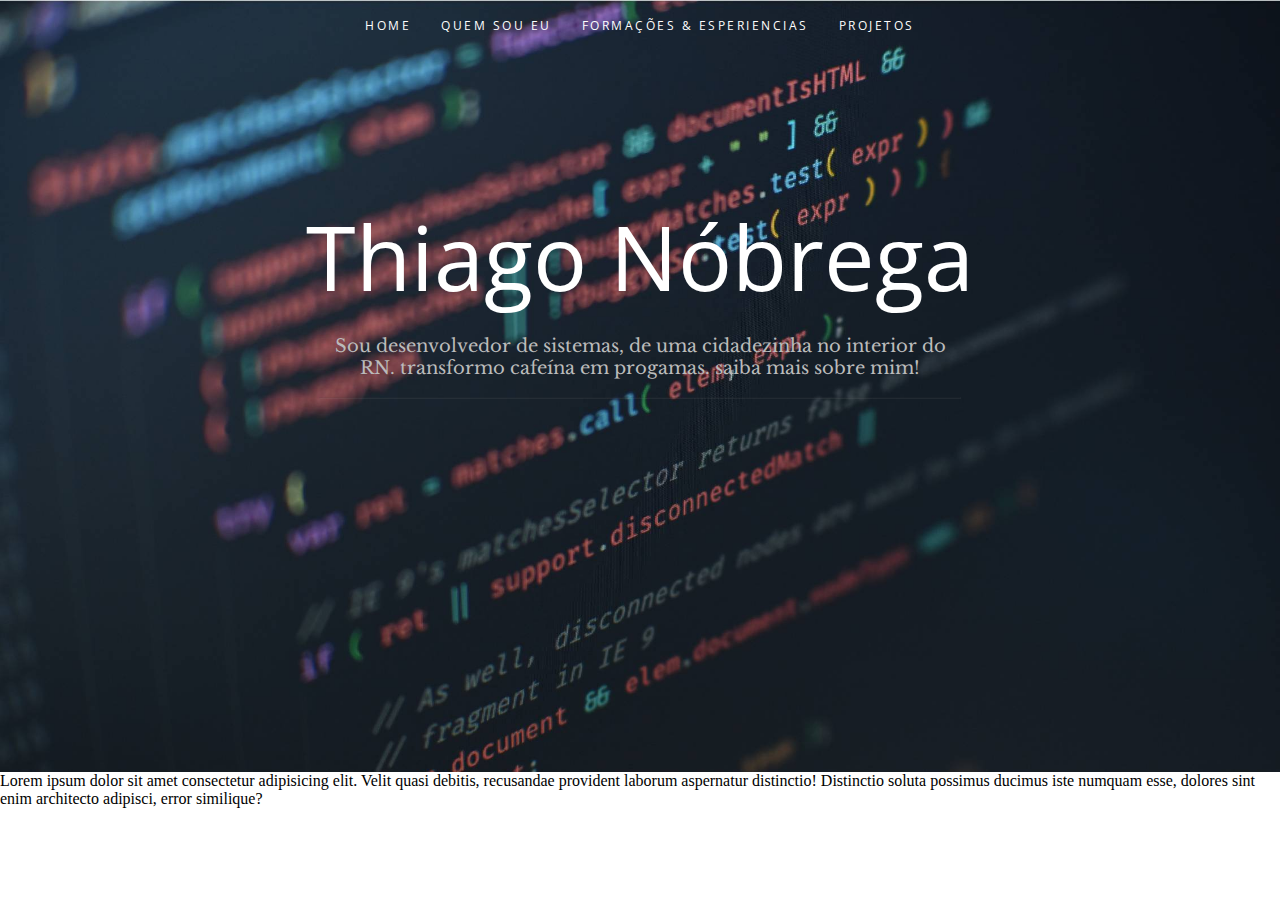
==== index.html @ 5a0bddae "Parte de arquivos do site pessoal" ====
<!DOCTYPE html>
<html lang="en">
<head>
    <meta charset="UTF-8">
    <meta http-equiv="X-UA-Compatible" content="IE=edge">
    <meta name="viewport" content="width=device-width, initial-scale=1.0">
    <link rel="stylesheet" href="style.css">
    <title>Thiago Nóbrega</title>
</head>
<body>
    <header>
        <div class="menu" id='home'>
            <ul>
                <li><a href="#home">Home</a></li>
                <li><a href="#">Quem sou eu</a></li>
                <li><a href="#">Formações & esperiencias</a></li>
                <li><a href="#">Projetos</a></li>
            </ul>
        </div>
        <div class='introduction'>
            <h1>Thiago Nóbrega</h1>
            <p>Sou desenvolvedor de sistemas, de uma cidadezinha no interior do RN. transformo cafeína em progamas. saiba mais sobre mim!</p>
        </div>
        <hr>
    </header>

    <div class="home">
        <p>Lorem ipsum dolor sit amet consectetur adipisicing elit. Velit quasi debitis, recusandae provident laborum aspernatur distinctio! Distinctio soluta possimus ducimus iste numquam esse, dolores sint enim architecto adipisci, error similique?</p>
    </div>
    <script>

    </script>
</body>
</html>
---- style.css ----
@import url('https://fonts.googleapis.com/css2?family=Open+Sans:wght@700&family=Roboto:wght@400;700&display=swap');

@import url('https://fonts.googleapis.com/css2?family=Libre+Baskerville&family=Open+Sans:wght@800&family=Roboto:wght@400;700&display=swap');

* {
    padding: 0;
    margin: 0;
}

header {
    position: relative;
    height: 772px;
    min-height: 500px;
    width: 100%;
    background: #161415 url(imagens/banner4.jpg) no-repeat top center;
    background-size: cover !important;
	    -webkit-background-size: cover !important;
    text-align: center;
    overflow: hidden;
}

header .introduction {
    margin-top: 140px;
}

header h1{
    color: #fff;
    font: 90px 'open sans', sans-serif;
    font-size: 90px;
    margin: 18px;
    
}

header p {
    font-family: 'Libre Baskerville', serif;
    color: rgb(187, 187, 187);
    font-size: 18px;
    margin: auto;
    width: 50%;
    
}

header hr {
    width: 50%;
    margin: 18px auto 24px auto;
    border-color: #2F2D2E;
    border-color: rgba(150, 150, 150, .1);
}

.menu {
    margin-top: 8px;
    display: block;
}


.menu ul li {
    display: inline-block;
    line-height: 18px;
    margin-bottom: 12px;
    padding: 8px 13px;
}

.menu ul li a {
    color: #fff;
    font-family: 'Open Sans', sans-serif;
    text-decoration: none;
    font-size: 12px;
    text-transform: uppercase;
    letter-spacing: 2.5px;
    
}
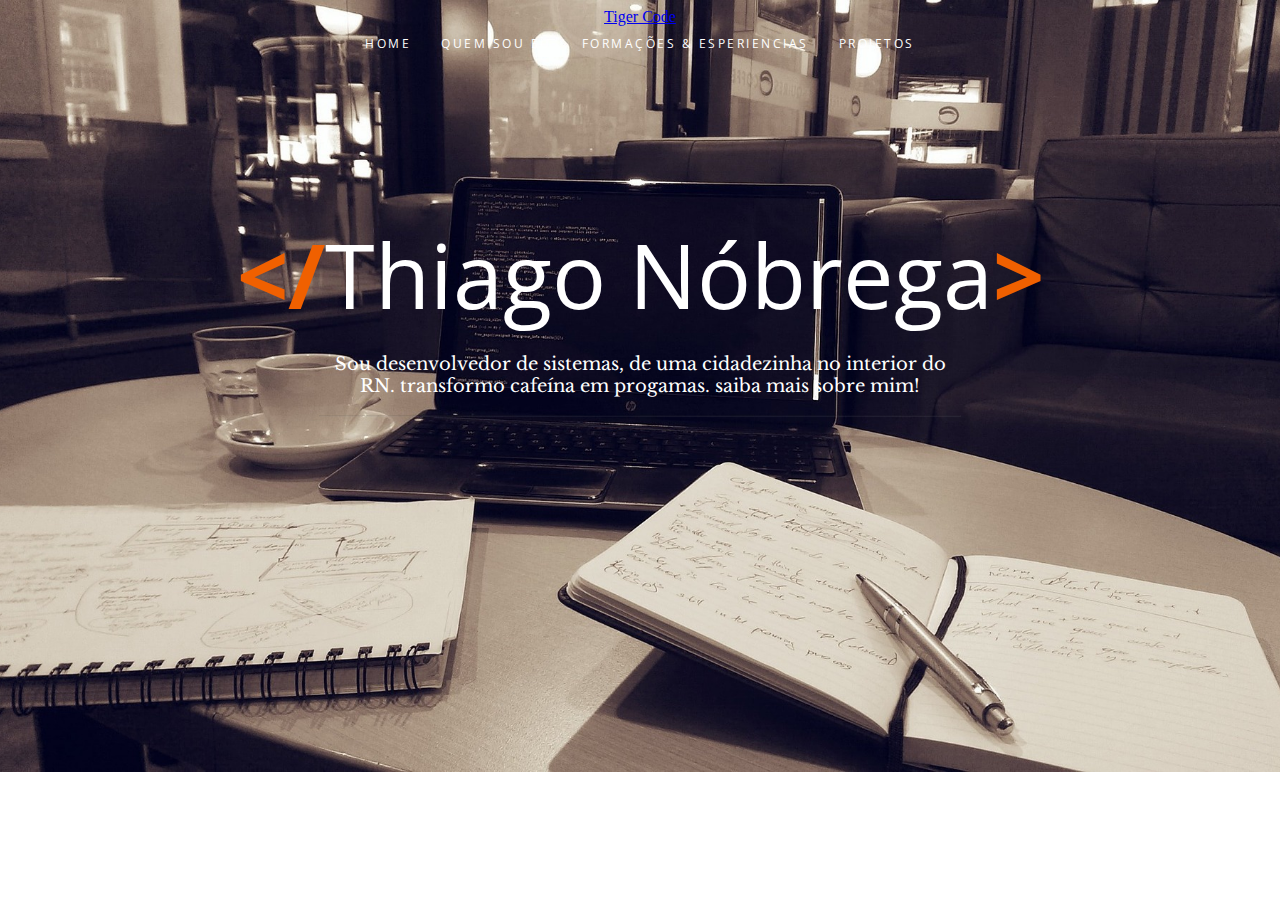
==== commit 88d8cc37: "perte da pagina principal" ====
--- a/index.html
+++ b/index.html
@@ -10,6 +10,7 @@
 <body>
     <header>
         <div class="menu" id='home'>
+            <a href="logo" href="/">Tiger Code</a>
             <ul>
                 <li><a href="#home">Home</a></li>
                 <li><a href="#">Quem sou eu</a></li>
@@ -18,15 +19,15 @@
             </ul>
         </div>
         <div class='introduction'>
-            <h1>Thiago Nóbrega</h1>
+            <h1><b class='code_color'>&lt;/</b>Thiago Nóbrega<b class='code_color'>&gt;</b></h1>
             <p>Sou desenvolvedor de sistemas, de uma cidadezinha no interior do RN. transformo cafeína em progamas. saiba mais sobre mim!</p>
         </div>
         <hr>
     </header>
 
-    <div class="home">
+    <!-- <div class="home">
         <p>Lorem ipsum dolor sit amet consectetur adipisicing elit. Velit quasi debitis, recusandae provident laborum aspernatur distinctio! Distinctio soluta possimus ducimus iste numquam esse, dolores sint enim architecto adipisci, error similique?</p>
-    </div>
+    </div> -->
     <script>
 
     </script>
--- a/style.css
+++ b/style.css
@@ -12,7 +12,7 @@
     height: 772px;
     min-height: 500px;
     width: 100%;
-    background: #161415 url(imagens/banner4.jpg) no-repeat top center;
+    background: #161415 url(imagens/banner7.jpg) no-repeat top center;
     background-size: cover !important;
 	    -webkit-background-size: cover !important;
     text-align: center;
@@ -33,7 +33,7 @@
 
 header p {
     font-family: 'Libre Baskerville', serif;
-    color: rgb(187, 187, 187);
+    color: #fff;
     font-size: 18px;
     margin: auto;
     width: 50%;
@@ -70,3 +70,7 @@
     
 }
 
+.code_color {
+    color: #F06000;
+}
+
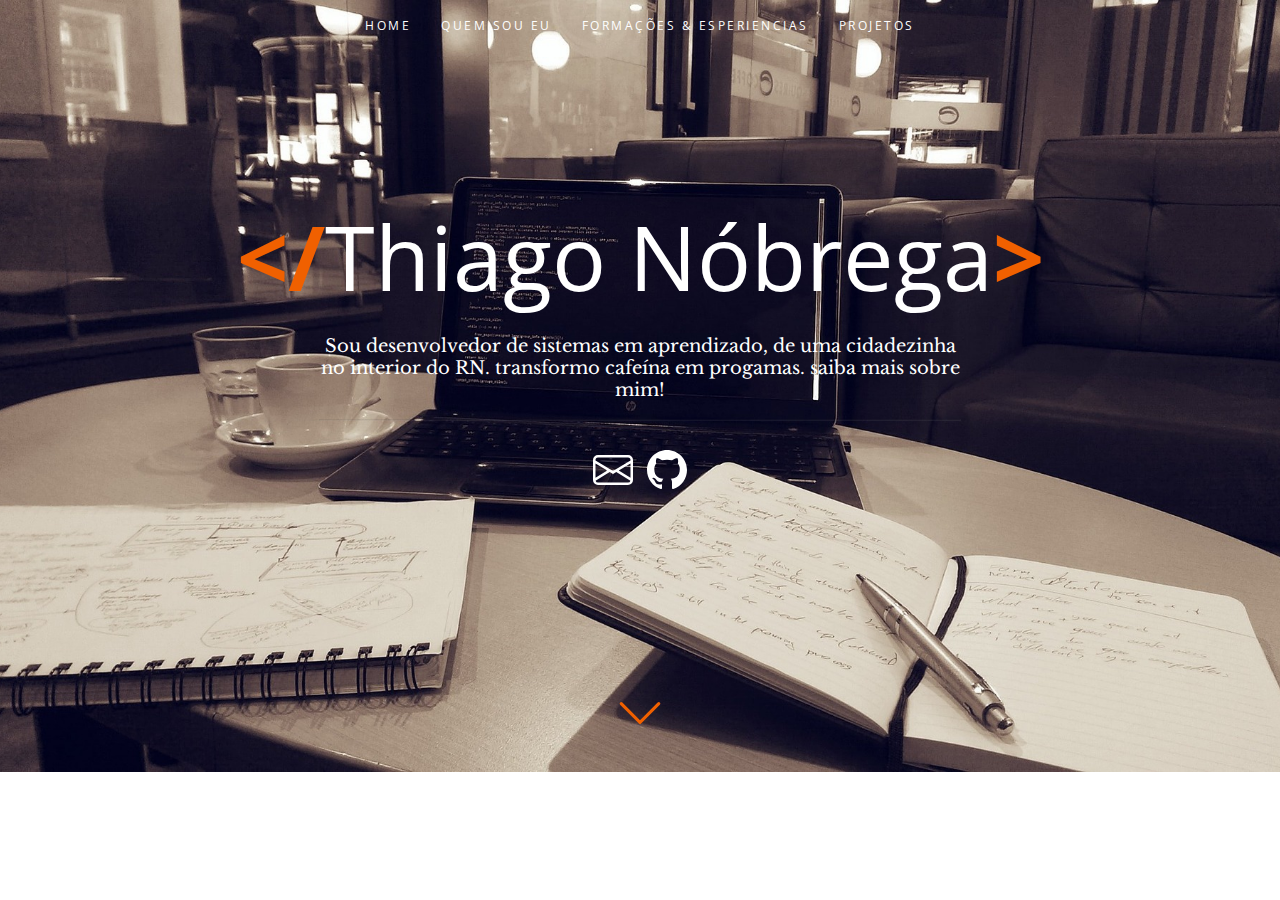
==== commit c9f449eb: "parte do icones de  contato" ====
--- a/index.html
+++ b/index.html
@@ -4,25 +4,45 @@
     <meta charset="UTF-8">
     <meta http-equiv="X-UA-Compatible" content="IE=edge">
     <meta name="viewport" content="width=device-width, initial-scale=1.0">
+    <link href="https://cdn.jsdelivr.net/npm/bootstrap@5.1.3/dist/css/bootstrap.min.css" rel="stylesheet" integrity="sha384-1BmE4kWBq78iYhFldvKuhfTAU6auU8tT94WrHftjDbrCEXSU1oBoqyl2QvZ6jIW3" crossorigin="anonymous">
     <link rel="stylesheet" href="style.css">
     <title>Thiago Nóbrega</title>
 </head>
 <body>
     <header>
-        <div class="menu" id='home'>
-            <a href="logo" href="/">Tiger Code</a>
+        <nav class="menu" id='home'>
             <ul>
                 <li><a href="#home">Home</a></li>
                 <li><a href="#">Quem sou eu</a></li>
                 <li><a href="#">Formações & esperiencias</a></li>
                 <li><a href="#">Projetos</a></li>
             </ul>
-        </div>
+        </nav>
         <div class='introduction'>
             <h1><b class='code_color'>&lt;/</b>Thiago Nóbrega<b class='code_color'>&gt;</b></h1>
-            <p>Sou desenvolvedor de sistemas, de uma cidadezinha no interior do RN. transformo cafeína em progamas. saiba mais sobre mim!</p>
+            <p>Sou desenvolvedor de sistemas em aprendizado, de uma cidadezinha no interior do RN. transformo cafeína em progamas. saiba mais sobre mim!</p>
         </div>
         <hr>
+        <div class="container" id="contato">
+            <ul>
+                <li><a href="#"><svg class="icon_envelope" xmlns="http://www.w3.org/2000/svg" width="16" height="16" fill="currentColor" class="bi bi-envelope" viewBox="0 0 16 16">
+                <path d="M0 4a2 2 0 0 1 2-2h12a2 2 0 0 1 2 2v8a2 2 0 0 1-2 2H2a2 2 0 0 1-2-2V4Zm2-1a1 1 0 0 0-1 1v.217l7 4.2 7-4.2V4a1 1 0 0 0-1-1H2Zm13 2.383-4.708 2.825L15 11.105V5.383Zm-.034 6.876-5.64-3.471L8 9.583l-1.326-.795-5.64 3.47A1 1 0 0 0 2 13h12a1 1 0 0 0 .966-.741ZM1 11.105l4.708-2.897L1 5.383v5.722Z"/>
+              </svg></a></li>
+              <li><a href="#"><svg class="icon_github" xmlns="http://www.w3.org/2000/svg" width="16" height="16" fill="currentColor" class="bi bi-github" viewBox="0 0 16 16">
+                <path d="M8 0C3.58 0 0 3.58 0 8c0 3.54 2.29 6.53 5.47 7.59.4.07.55-.17.55-.38 0-.19-.01-.82-.01-1.49-2.01.37-2.53-.49-2.69-.94-.09-.23-.48-.94-.82-1.13-.28-.15-.68-.52-.01-.53.63-.01 1.08.58 1.23.82.72 1.21 1.87.87 2.33.66.07-.52.28-.87.51-1.07-1.78-.2-3.64-.89-3.64-3.95 0-.87.31-1.59.82-2.15-.08-.2-.36-1.02.08-2.12 0 0 .67-.21 2.2.82.64-.18 1.32-.27 2-.27.68 0 1.36.09 2 .27 1.53-1.04 2.2-.82 2.2-.82.44 1.1.16 1.92.08 2.12.51.56.82 1.27.82 2.15 0 3.07-1.87 3.75-3.65 3.95.29.25.54.73.54 1.48 0 1.07-.01 1.93-.01 2.2 0 .21.15.46.55.38A8.012 8.012 0 0 0 16 8c0-4.42-3.58-8-8-8z"/>
+              </svg></a></li>
+            </ul>
+            
+              
+        </div>
+        <div class="icon_seta">
+            <a href="#">
+                <svg id="seta" xmlns="http://www.w3.org/2000/svg" width="16" height="16" fill="currentColor" class="bi bi-chevron-down" viewBox="0 0 16 16">
+                    <path fill-rule="evenodd" d="M1.646 4.646a.5.5 0 0 1 .708 0L8 10.293l5.646-5.647a.5.5 0 0 1 .708.708l-6 6a.5.5 0 0 1-.708 0l-6-6a.5.5 0 0 1 0-.708z"/>
+                </svg>
+            </a>
+        </div>
+       
     </header>
 
     <!-- <div class="home">
--- a/style.css
+++ b/style.css
@@ -47,6 +47,51 @@
     border-color: rgba(150, 150, 150, .1);
 }
 
+#contato {
+    height: 50px;
+    width: auto;
+}
+
+#contato ul {
+    display: block;
+    align-items: center;
+    padding: 0;
+}
+
+#contato ul li {
+    display: inline-block;
+    margin: 5px;
+}
+
+#contato ul li a svg:hover {
+    color: #F06000;
+    width: 50px;
+    height: 50px;
+}
+
+#contato ul li a svg {
+    color: #fff;
+    width: 40px;
+    height: 40px;
+    transition: 0.6s;
+    align-items: center;
+}
+.icon_seta {
+    position: absolute;
+    bottom: 30px;
+    vertical-align: bottom;
+    width: 100%;
+}
+
+#seta {
+    color: #F06000;
+    width: auto;
+    height: 50px;
+}
+
+
+
+
 .menu {
     margin-top: 8px;
     display: block;
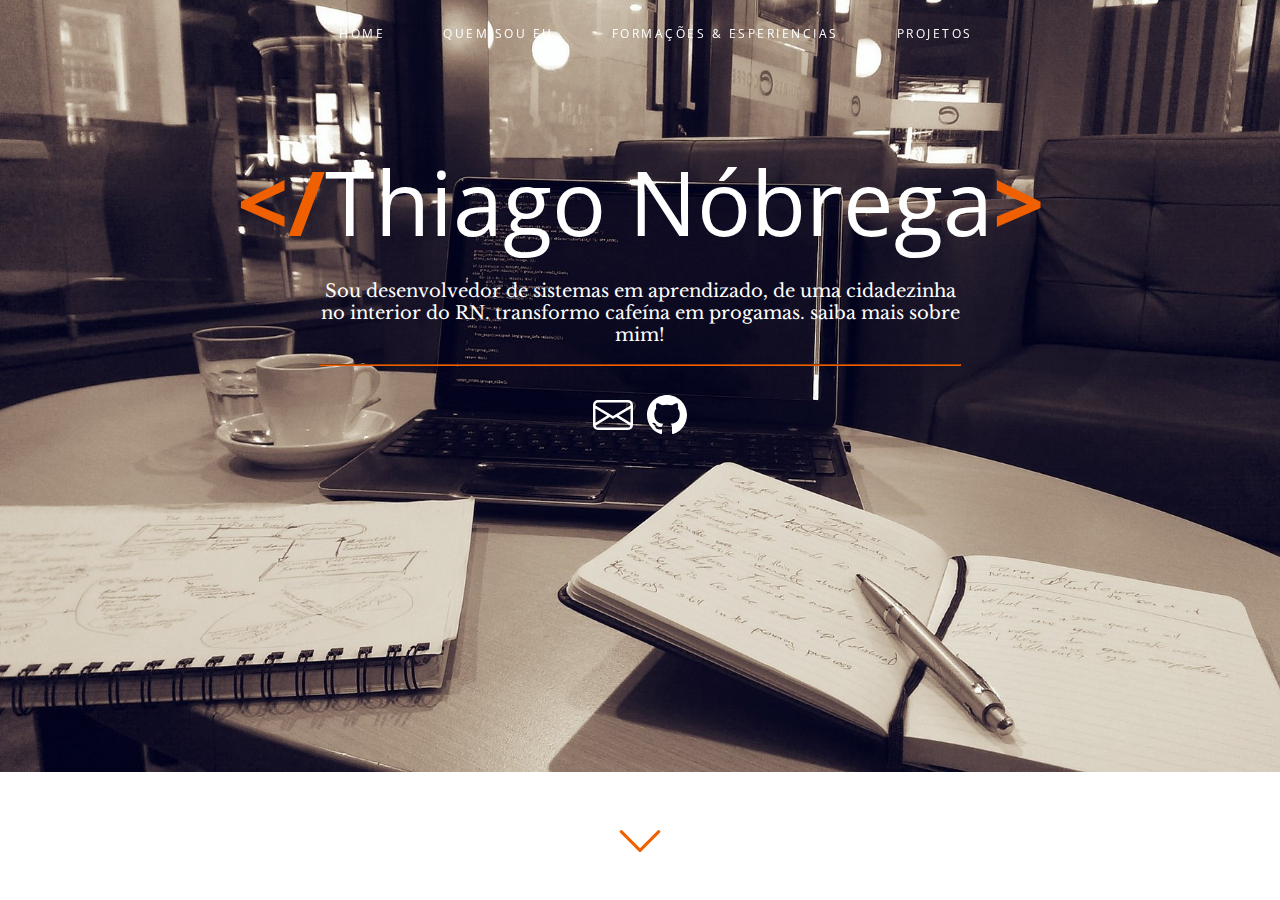
==== commit 1bdc6947: "página principal quase pronta" ====
--- a/index.html
+++ b/index.html
@@ -9,17 +9,24 @@
     <title>Thiago Nóbrega</title>
 </head>
 <body>
-    <header>
-        <nav class="menu" id='home'>
-            <ul>
+    <div id="home"></div>
+    <nav class="menu">
+            <div class="mobile-menu">
+                <div class="line1"></div>
+                <div class="line2"></div>
+                <div class="line3"></div>
+            </div>
+            <ul class="nav-list">
                 <li><a href="#home">Home</a></li>
-                <li><a href="#">Quem sou eu</a></li>
+                <li><a href="#about">Quem sou eu</a></li>
                 <li><a href="#">Formações & esperiencias</a></li>
                 <li><a href="#">Projetos</a></li>
             </ul>
-        </nav>
-        <div class='introduction'>
-            <h1><b class='code_color'>&lt;/</b>Thiago Nóbrega<b class='code_color'>&gt;</b></h1>
+    </nav>
+    <header>
+        
+        <div class="container" id="introduction">
+            <h1 class="responsive-headline"><b class='code_color'>&lt;/</b>Thiago Nóbrega<b class='code_color'>&gt;</b></h1>
             <p>Sou desenvolvedor de sistemas em aprendizado, de uma cidadezinha no interior do RN. transformo cafeína em progamas. saiba mais sobre mim!</p>
         </div>
         <hr>
@@ -36,7 +43,7 @@
               
         </div>
         <div class="icon_seta">
-            <a href="#">
+            <a href="#about">
                 <svg id="seta" xmlns="http://www.w3.org/2000/svg" width="16" height="16" fill="currentColor" class="bi bi-chevron-down" viewBox="0 0 16 16">
                     <path fill-rule="evenodd" d="M1.646 4.646a.5.5 0 0 1 .708 0L8 10.293l5.646-5.647a.5.5 0 0 1 .708.708l-6 6a.5.5 0 0 1-.708 0l-6-6a.5.5 0 0 1 0-.708z"/>
                 </svg>
@@ -44,12 +51,11 @@
         </div>
        
     </header>
-
-    <!-- <div class="home">
-        <p>Lorem ipsum dolor sit amet consectetur adipisicing elit. Velit quasi debitis, recusandae provident laborum aspernatur distinctio! Distinctio soluta possimus ducimus iste numquam esse, dolores sint enim architecto adipisci, error similique?</p>
-    </div> -->
-    <script>
-
-    </script>
+    <!-- <header id="about">
+        <div>
+            <p>Lorem ipsum dolor sit amet consectetur adipisicing elit. Velit quasi debitis, recusandae provident laborum aspernatur distinctio! Distinctio soluta possimus ducimus iste numquam esse, dolores sint enim architecto adipisci, error similique?</p>
+        </div>
+    </header> -->
+    <script src="site.js"></script>
 </body>
 </html>--- a/style.css
+++ b/style.css
@@ -7,8 +7,26 @@
     margin: 0;
 }
 
-header {
-    position: relative;
+::-webkit-scrollbar {
+    width: 10px;
+}
+
+::-webkit-scrollbar-track {
+    border-radius: 5px;
+    box-shadow: inset 0 0 10px #f0600000;
+}
+
+::-webkit-scrollbar-thumb {
+    /* border-radius: 5px; */
+    background-color: #F06000;
+}
+
+::-webkit-scrollbar-thumb:hover {
+    background-color: #f06000d5;
+    
+}
+
+header{
     height: 772px;
     min-height: 500px;
     width: 100%;
@@ -19,16 +37,15 @@
     overflow: hidden;
 }
 
-header .introduction {
+header #introduction {
     margin-top: 140px;
-}
-
-header h1{
+    max-width: 1500px;
+}
+
+header #introduction h1{
     color: #fff;
     font: 90px 'open sans', sans-serif;
-    font-size: 90px;
     margin: 18px;
-    
 }
 
 header p {
@@ -43,8 +60,8 @@
 header hr {
     width: 50%;
     margin: 18px auto 24px auto;
-    border-color: #2F2D2E;
-    border-color: rgba(150, 150, 150, .1);
+    color: #F06000;
+    border-color: rgb(240, 96, 0);
 }
 
 #contato {
@@ -76,6 +93,7 @@
     transition: 0.6s;
     align-items: center;
 }
+
 .icon_seta {
     position: absolute;
     bottom: 30px;
@@ -87,19 +105,21 @@
     color: #F06000;
     width: auto;
     height: 50px;
-}
-
-
-
+    animation: is-bouncing 1s ease-in-out alternate infinite;
+}
 
 .menu {
+    position: fixed;
+    top: 8px;
+    display: flex;
+    justify-content: space-around;
+    align-items: center;
     margin-top: 8px;
-    display: block;
+    width: 100%;
 }
 
 
 .menu ul li {
-    display: inline-block;
     line-height: 18px;
     margin-bottom: 12px;
     padding: 8px 13px;
@@ -119,3 +139,91 @@
     color: #F06000;
 }
 
+.nav-list {
+    list-style: none;
+    display: flex;
+}
+
+.nav-list li {
+    letter-spacing: 3px;
+    margin-left: 32px;
+}
+
+.mobile-menu {
+    display: none;
+    cursor: pointer;
+    position: fixed;
+
+}
+
+.mobile-menu div {
+    width: 32px;
+    height: 2px;
+    background: #F06000;
+    margin: 8px;
+    transition: 0.3s;
+}
+
+@media (max-width: 999px) {
+    body {
+        overflow-x: hidden;
+    }
+    .nav-list {
+        position: absolute;
+        top: 8vh;
+        right: 0;
+        width: 50vw;
+        height: 92vh;
+        background: #F06000;
+        flex-direction: column;
+        align-items: center;
+        justify-content: space-around;
+        transform: translateX(100%);
+        transition: transform 0.3s ease-in;
+    }
+
+    .nav-list li {
+        margin-left: 0;
+        opacity: 0;
+    }
+    .mobile-menu {
+        display: block;
+        position: absolute;
+        right: 10px;
+        top: 0;
+        transition: 0.5s;
+    }
+}
+
+.nav-list.active {
+    transform: translateX(0);
+}
+
+.mobile-menu.active .line1 {
+    transform: rotate(-45deg) translate(-8px, 8px);
+}
+
+.mobile-menu.active .line2 {
+    opacity: 0;
+}
+
+.mobile-menu.active .line3 {
+    transform: rotate(45deg) translate(-5px, -7px);
+}
+
+@keyframes navLinkFade {
+    from {
+        opacity: 0;
+        transform: translateX(50px);
+    }
+    to {
+        opacity: 1;
+        transform: translateX(0);
+    }
+}
+
+@keyframes is-bouncing {
+    to {
+        transform: translateY(30px);
+    }
+}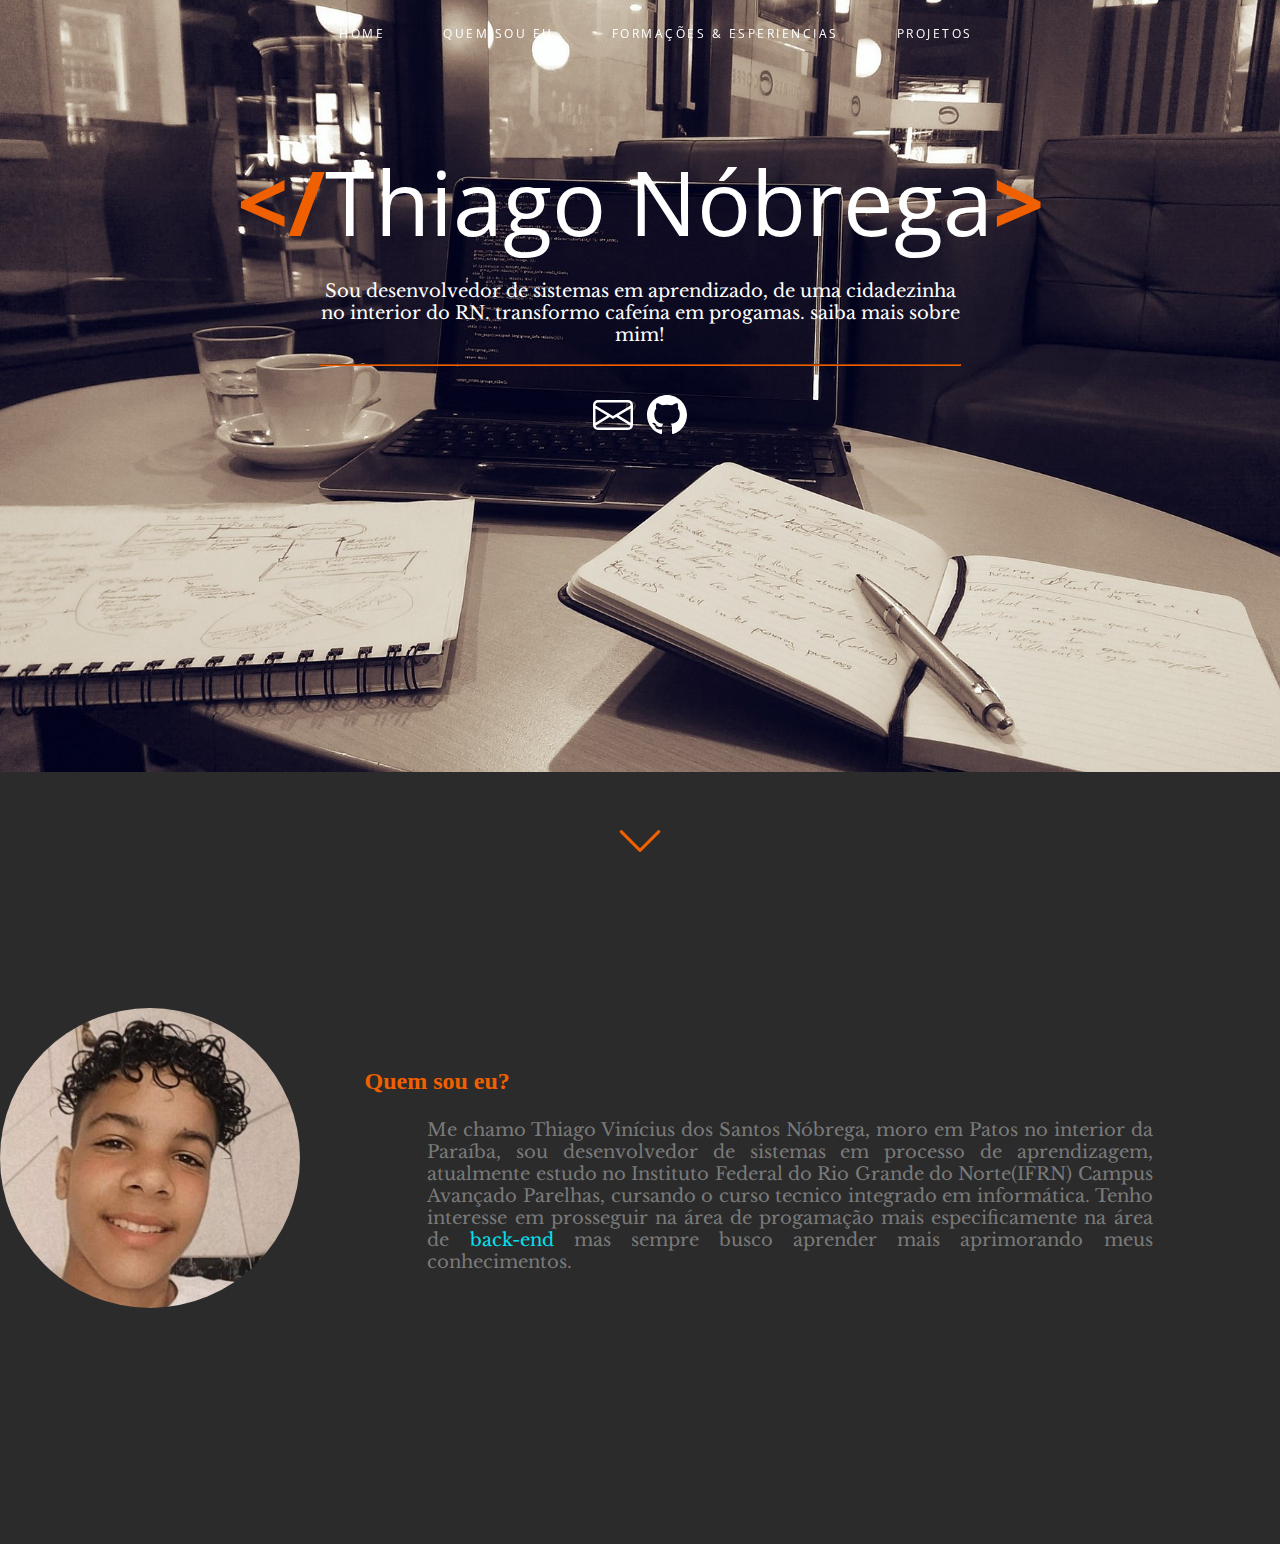
==== commit a1fc20b2: "add navbar" ====
--- a/index.html
+++ b/index.html
@@ -32,10 +32,10 @@
         <hr>
         <div class="container" id="contato">
             <ul>
-                <li><a href="#"><svg class="icon_envelope" xmlns="http://www.w3.org/2000/svg" width="16" height="16" fill="currentColor" class="bi bi-envelope" viewBox="0 0 16 16">
+                <li><a href="mailto:thiagovini200@gmail.com"><svg class="icon_envelope" xmlns="http://www.w3.org/2000/svg" width="16" height="16" fill="currentColor" class="bi bi-envelope" viewBox="0 0 16 16">
                 <path d="M0 4a2 2 0 0 1 2-2h12a2 2 0 0 1 2 2v8a2 2 0 0 1-2 2H2a2 2 0 0 1-2-2V4Zm2-1a1 1 0 0 0-1 1v.217l7 4.2 7-4.2V4a1 1 0 0 0-1-1H2Zm13 2.383-4.708 2.825L15 11.105V5.383Zm-.034 6.876-5.64-3.471L8 9.583l-1.326-.795-5.64 3.47A1 1 0 0 0 2 13h12a1 1 0 0 0 .966-.741ZM1 11.105l4.708-2.897L1 5.383v5.722Z"/>
               </svg></a></li>
-              <li><a href="#"><svg class="icon_github" xmlns="http://www.w3.org/2000/svg" width="16" height="16" fill="currentColor" class="bi bi-github" viewBox="0 0 16 16">
+              <li><a href="https://github.com/thidoa" target="_blank"><svg class="icon_github" xmlns="http://www.w3.org/2000/svg" width="16" height="16" fill="currentColor" class="bi bi-github" viewBox="0 0 16 16">
                 <path d="M8 0C3.58 0 0 3.58 0 8c0 3.54 2.29 6.53 5.47 7.59.4.07.55-.17.55-.38 0-.19-.01-.82-.01-1.49-2.01.37-2.53-.49-2.69-.94-.09-.23-.48-.94-.82-1.13-.28-.15-.68-.52-.01-.53.63-.01 1.08.58 1.23.82.72 1.21 1.87.87 2.33.66.07-.52.28-.87.51-1.07-1.78-.2-3.64-.89-3.64-3.95 0-.87.31-1.59.82-2.15-.08-.2-.36-1.02.08-2.12 0 0 .67-.21 2.2.82.64-.18 1.32-.27 2-.27.68 0 1.36.09 2 .27 1.53-1.04 2.2-.82 2.2-.82.44 1.1.16 1.92.08 2.12.51.56.82 1.27.82 2.15 0 3.07-1.87 3.75-3.65 3.95.29.25.54.73.54 1.48 0 1.07-.01 1.93-.01 2.2 0 .21.15.46.55.38A8.012 8.012 0 0 0 16 8c0-4.42-3.58-8-8-8z"/>
               </svg></a></li>
             </ul>
@@ -51,11 +51,16 @@
         </div>
        
     </header>
-    <!-- <header id="about">
-        <div>
-            <p>Lorem ipsum dolor sit amet consectetur adipisicing elit. Velit quasi debitis, recusandae provident laborum aspernatur distinctio! Distinctio soluta possimus ducimus iste numquam esse, dolores sint enim architecto adipisci, error similique?</p>
+    <main id="about">
+        <div class="container">
+            <div class="campo-perfil"><img class="foto-perfil" src="imagens/foto-perfil-2.jpg" alt="Foto de perfil"></div>
+            <div class="quem_sou_eu">
+                <h2 id="posicao">Quem sou eu?</h2>
+                <p>Me chamo Thiago Vinícius dos Santos Nóbrega, moro em Patos no interior da Paraíba, sou desenvolvedor de sistemas em processo de aprendizagem, atualmente estudo no Instituto Federal do Rio Grande do Norte(IFRN) Campus Avançado Parelhas, cursando o curso tecnico integrado em informática. Tenho interesse em prosseguir na área de progamação mais especificamente na área de <a href="https://www.alura.com.br/artigos/o-que-e-front-end-e-back-end" target="_blank">back-end</a> mas sempre busco aprender mais aprimorando meus conhecimentos.</p>
+            </div>
         </div>
-    </header> -->
+    </main>
     <script src="site.js"></script>
+    <script src="nav.js"></script>
 </body>
 </html>--- a/style.css
+++ b/style.css
@@ -22,7 +22,7 @@
 }
 
 ::-webkit-scrollbar-thumb:hover {
-    background-color: #f06000d5;
+    background-color: #FC9D5D;
     
 }
 
@@ -64,50 +64,6 @@
     border-color: rgb(240, 96, 0);
 }
 
-#contato {
-    height: 50px;
-    width: auto;
-}
-
-#contato ul {
-    display: block;
-    align-items: center;
-    padding: 0;
-}
-
-#contato ul li {
-    display: inline-block;
-    margin: 5px;
-}
-
-#contato ul li a svg:hover {
-    color: #F06000;
-    width: 50px;
-    height: 50px;
-}
-
-#contato ul li a svg {
-    color: #fff;
-    width: 40px;
-    height: 40px;
-    transition: 0.6s;
-    align-items: center;
-}
-
-.icon_seta {
-    position: absolute;
-    bottom: 30px;
-    vertical-align: bottom;
-    width: 100%;
-}
-
-#seta {
-    color: #F06000;
-    width: auto;
-    height: 50px;
-    animation: is-bouncing 1s ease-in-out alternate infinite;
-}
-
 .menu {
     position: fixed;
     top: 8px;
@@ -162,6 +118,106 @@
     background: #F06000;
     margin: 8px;
     transition: 0.3s;
+}
+
+#contato {
+    height: 50px;
+    width: auto;
+}
+
+#contato ul {
+    display: block;
+    align-items: center;
+    padding: 0;
+}
+
+#contato ul li {
+    display: inline-block;
+    margin: 5px;
+}
+
+#contato ul li a svg:hover {
+    color: #F06000;
+    width: 50px;
+    height: 50px;
+}
+
+#contato ul li a svg {
+    color: #fff;
+    width: 40px;
+    height: 40px;
+    transition: 0.6s;
+    align-items: center;
+}
+
+.icon_seta {
+    position: absolute;
+    bottom: 30px;
+    vertical-align: bottom;
+    width: 100%;
+}
+
+#seta {
+    color: #F06000;
+    width: auto;
+    height: 50px;
+    animation: is-bouncing 1s ease-in-out alternate infinite;
+}
+
+main {
+    display: flex;
+    background-color: #2B2B2B; 
+    height: 772px;
+}
+
+main div {
+    display: flex;
+    justify-content: center;
+    align-items: center;
+}
+
+main p {
+    font-family: 'Libre Baskerville', serif;
+    color: #fff;
+    font-size: 18px;
+    margin: auto;
+    text-align: justify;
+    width: 74%;
+}
+
+main a {
+    color: #00E2F0;
+    text-decoration: none;
+    transition: 0.5s;
+}
+
+main a:hover {
+    text-decoration: underline;
+    color: #F06000;
+}
+
+main .campo-perfil .foto-perfil {
+    width: 300px;
+    height: 300px;
+    border-radius: 100%;
+}
+
+
+.quem_sou_eu {
+    display: flex;
+    flex-direction: column;
+}
+
+.quem_sou_eu h2 {
+    text-align: left;
+    width: 100%;
+    padding: 1em;
+    margin-left: 129px;
+    color: #F06000;
+}
+
+.quem_sou_eu p {
+    color: #7A7A7A;
 }
 
 @media (max-width: 999px) {
@@ -186,6 +242,7 @@
         margin-left: 0;
         opacity: 0;
     }
+
     .mobile-menu {
         display: block;
         position: absolute;
@@ -193,6 +250,35 @@
         top: 0;
         transition: 0.5s;
     }
+
+    header #introduction h1{
+        color: #fff;
+        font: 66px 'open sans', sans-serif;
+        margin: 18px;
+    }
+
+    header p {
+        font-family: 'Libre Baskerville', serif;
+        color: #fff;
+        font-size: 18px;
+        margin: auto;
+        text-align: justify;
+        width: 74%;
+    }
+
+    .icon_seta {
+        position: fixed;
+        bottom: 30px;
+        vertical-align: bottom;
+        width: 100%;
+    }
+
+    main div {
+        display: flex;
+        justify-content: center;
+        align-items: center;
+        flex-direction: column;
+    }
 }
 
 .nav-list.active {
@@ -226,4 +312,5 @@
     to {
         transform: translateY(30px);
     }
-}+}
+
